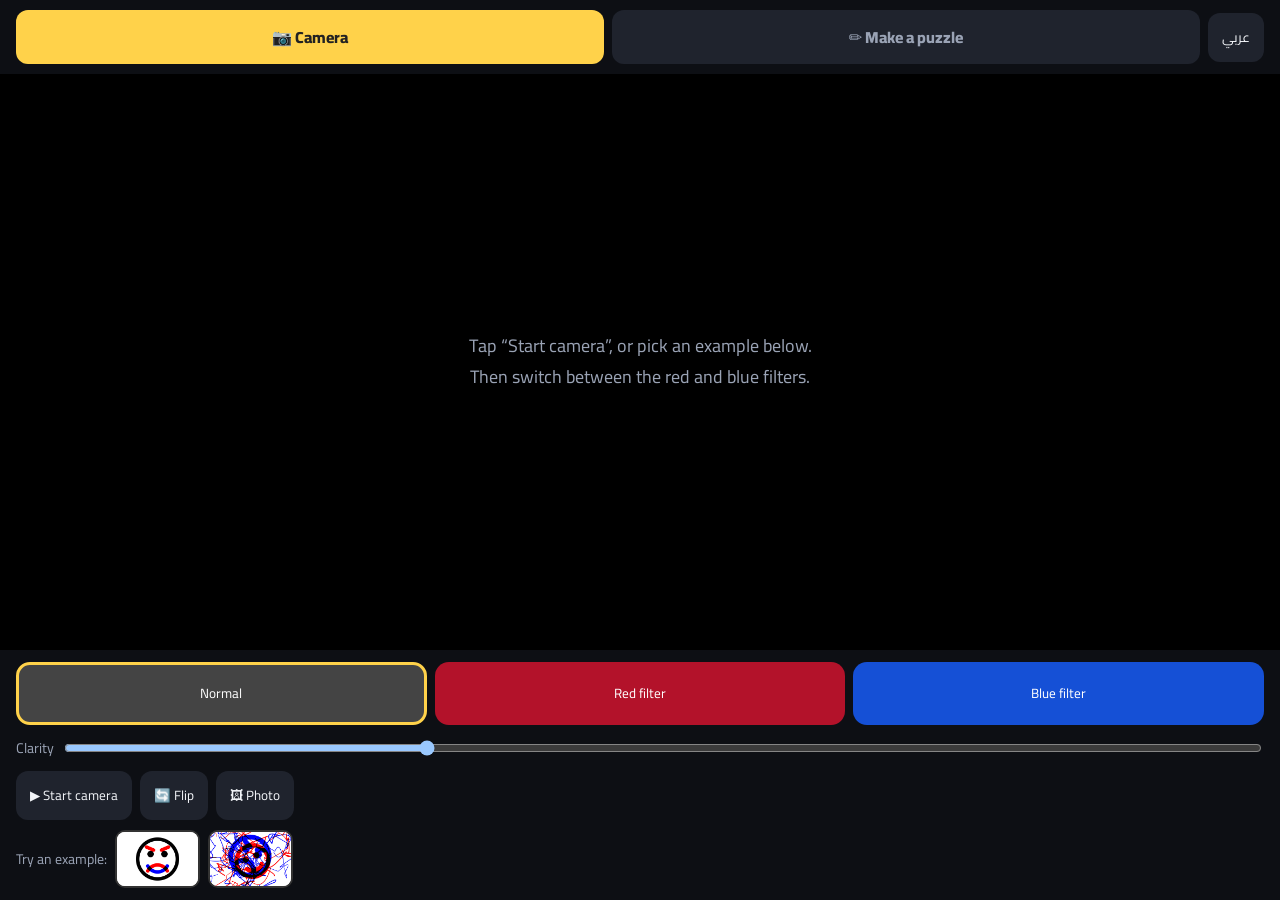
==== docs/index.html @ 0561b7f3 "Add hosted camera and puzzle pages with English/Arabic, update README Co-Authored-By: Claude Sonnet " ====
<!doctype html>
<html lang="en" dir="ltr">
<head>
<meta charset="utf-8">
<meta name="viewport" content="width=device-width,initial-scale=1,viewport-fit=cover">
<title>Red/Blue Lens</title>
<meta name="description" content="Open your camera with a red or blue filter to reveal hidden overlapping drawings and messages.">
<link rel="stylesheet" href="https://fonts.googleapis.com/css2?family=Cairo:wght@600;800;900&display=swap">
<link rel="stylesheet" href="shared.css">
</head>
<body data-title="title_cam">
<main>
  <div id="stage"><canvas id="view"></canvas><div id="msg" data-i="idle"></div></div>
  <div class="bar">
    <div class="modes">
      <button class="m-n on" data-m="n" data-i="mode_n"></button>
      <button class="m-r" data-m="r" data-i="mode_r"></button>
      <button class="m-b" data-m="b" data-i="mode_b"></button>
    </div>
    <div class="row"><label data-i="clarity"></label><input id="k" type="range" min="1" max="5" step="0.1" value="2.2"></div>
    <div class="row">
      <button class="mini" id="start" data-i="start"></button>
      <button class="mini" id="flip" data-i="flip"></button>
      <button class="mini" id="up" data-i="upload"></button>
      <input id="file" type="file" accept="image/*" hidden>
    </div>
    <div class="ex"><span data-i="examples"></span>
      <button data-src="examples/easy.png"><img src="examples/easy.png" alt="easy example"></button>
      <button data-src="examples/hard.png"><img src="examples/hard.png" alt="hard example"></button>
    </div>
  </div>
</main>
<script src="shared.js"></script>
<script>
buildHeader('cam');
let mode = 'n', stream = null, facing = 'environment', still = null, raf = 0;
const view = $('#view'), vid = document.createElement('video');
vid.playsInline = true; vid.muted = true;
const K = () => +$('#k').value;

document.querySelectorAll('.modes button').forEach(b => b.onclick = () => {
  mode = b.dataset.m;
  document.querySelectorAll('.modes button').forEach(x => x.classList.toggle('on', x === b));
  if (still) drawStill();
});
$('#k').oninput = () => { if (still) drawStill(); };

function stopCam() { cancelAnimationFrame(raf); if (stream) stream.getTracks().forEach(t => t.stop()); stream = null; }
async function startCam() {
  still = null; stopCam();
  if (!navigator.mediaDevices || !navigator.mediaDevices.getUserMedia) { showErr(); return; }
  try {
    stream = await navigator.mediaDevices.getUserMedia({ video: { facingMode: { ideal: facing }, width: { ideal: 1280 }, height: { ideal: 720 } }, audio: false });
  } catch (e) { showErr(); return; }
  vid.srcObject = stream; await vid.play();
  $('#msg').hidden = true; loop();
}
function showErr() { const m = $('#msg'); m.hidden = false; m.dataset.i = 'cam_err'; m.textContent = t('cam_err'); }
function loop() {
  if (vid.videoWidth) {
    const sc = Math.min(1, 720 / Math.max(vid.videoWidth, vid.videoHeight));
    const w = Math.round(vid.videoWidth * sc), h = Math.round(vid.videoHeight * sc);
    filterInto(w, h, c => c.drawImage(vid, 0, 0, w, h), view, mode, K());
  }
  raf = requestAnimationFrame(loop);
}
function drawStill() {
  const s = still, sc = Math.min(1, 1000 / Math.max(s.width, s.height));
  const w = Math.round(s.width * sc), h = Math.round(s.height * sc);
  filterInto(w, h, c => c.drawImage(s, 0, 0, w, h), view, mode, K());
}
function showImage(src) {
  const im = new Image();
  im.onload = () => { stopCam(); still = im; $('#msg').hidden = true; drawStill(); };
  im.src = src;
}
$('#start').onclick = startCam;
$('#flip').onclick = () => { facing = facing === 'environment' ? 'user' : 'environment'; if (stream) startCam(); };
$('#up').onclick = () => $('#file').click();
$('#file').onchange = e => { const f = e.target.files[0]; if (f) showImage(URL.createObjectURL(f)); };
document.querySelectorAll('.ex button').forEach(b => b.onclick = () => showImage(b.dataset.src));

// a puzzle sent over from the "Make a puzzle" page
try { const d = sessionStorage.getItem('rbl_img'); if (d) { sessionStorage.removeItem('rbl_img'); showImage(d); } } catch (e) {}
window.onLang = () => { const m = $('#msg'); m.textContent = t(m.dataset.i); };
applyLang();
</script>
</body>
</html>
---- docs/shared.css ----
:root{--bg:#14161c;--card:#1f232d;--txt:#f2f4f8;--mut:#9aa3b5;--red:#ff3b3b;--blue:#3b7bff;--acc:#ffd24a;color-scheme:dark}
*{box-sizing:border-box;-webkit-tap-highlight-color:transparent}
html,body{height:100%}
body{margin:0;background:var(--bg);color:var(--txt);font-family:"Cairo",system-ui,"Segoe UI",Tahoma,sans-serif;display:flex;flex-direction:column}
header{display:flex;gap:8px;align-items:center;padding:10px 16px;background:#0d0f14}
header a{flex:1;text-align:center;padding:12px;border-radius:12px;background:var(--card);color:var(--mut);font-weight:800;font-size:16px;text-decoration:none}
header a.on{background:var(--acc);color:#222}
#lang{padding:12px 14px;border:0;border-radius:12px;background:var(--card);color:var(--txt);font:800 15px inherit;font-family:inherit;cursor:pointer}
button{font-family:inherit;cursor:pointer}
main{flex:1;min-height:0;display:flex;flex-direction:column;overflow:auto}
.bar{padding:12px 16px;background:#0d0f14;display:flex;flex-direction:column;gap:10px}
.modes{display:flex;gap:8px}
.modes button{flex:1;padding:16px 4px;font:800 17px inherit;font-family:inherit;border-radius:14px;border:3px solid transparent;color:#fff}
.m-n{background:#444}.m-r{background:#b3122a}.m-b{background:#1550d6}
.modes button.on{border-color:var(--acc)}
.row{display:flex;gap:8px;align-items:center;flex-wrap:wrap}
.row label{color:var(--mut);font-size:14px}
.row input[type=range]{flex:1;min-width:120px}
.mini{padding:12px 14px;border:0;border-radius:12px;background:var(--card);color:var(--txt);font:700 15px inherit;font-family:inherit}
.go{padding:15px;border:0;border-radius:14px;background:var(--acc);color:#222;font:800 18px inherit;font-family:inherit}
.pad{padding:14px 16px;display:flex;flex-direction:column;gap:12px;max-width:760px;margin:0 auto;width:100%}
.hint{color:var(--mut);font-size:14px;line-height:1.7}
.lbl{font-weight:800}.lbl.b{color:var(--blue)}.lbl.r{color:var(--red)}
textarea,select{width:100%;border-radius:12px;border:2px solid #333;background:var(--card);color:var(--txt);padding:10px;font:600 19px inherit;font-family:inherit}
textarea{min-height:70px;resize:vertical}
textarea.b,#sb{border-color:var(--blue)}textarea.r,#sr{border-color:var(--red)}
.seg{display:flex;gap:8px}
.seg button{flex:1;padding:12px;border:0;border-radius:12px;background:var(--card);color:var(--mut);font:800 16px inherit;font-family:inherit}
.seg button.on{background:var(--acc);color:#222}
.trio{display:grid;grid-template-columns:1fr;gap:10px}
.trio figure{margin:0;background:var(--card);border-radius:12px;padding:8px}
.trio figcaption{font-size:14px;color:var(--mut);margin-bottom:6px}
.trio canvas{width:100%;border-radius:8px;display:block}
.chips{display:flex;flex-wrap:wrap;gap:8px}
.chips button{padding:10px 12px;border-radius:999px;border:0;background:var(--card);color:var(--txt);font:600 14px inherit;font-family:inherit}
h3{margin:4px 0}
/* camera page */
#stage{flex:1;min-height:240px;display:flex;align-items:center;justify-content:center;background:#000;position:relative}
#view{max-width:100%;max-height:100%;object-fit:contain}
#msg{position:absolute;inset:0;display:flex;align-items:center;justify-content:center;text-align:center;padding:24px;color:var(--mut);font-size:18px;line-height:1.7;white-space:pre-line;pointer-events:none}
.ex{display:flex;gap:8px;align-items:center;overflow-x:auto}
.ex button{border:2px solid #333;border-radius:10px;padding:0;background:#fff;flex:none}
.ex img{height:54px;display:block;border-radius:8px}
.ex span{color:var(--mut);font-size:14px;flex:none}
[hidden]{display:none!important}
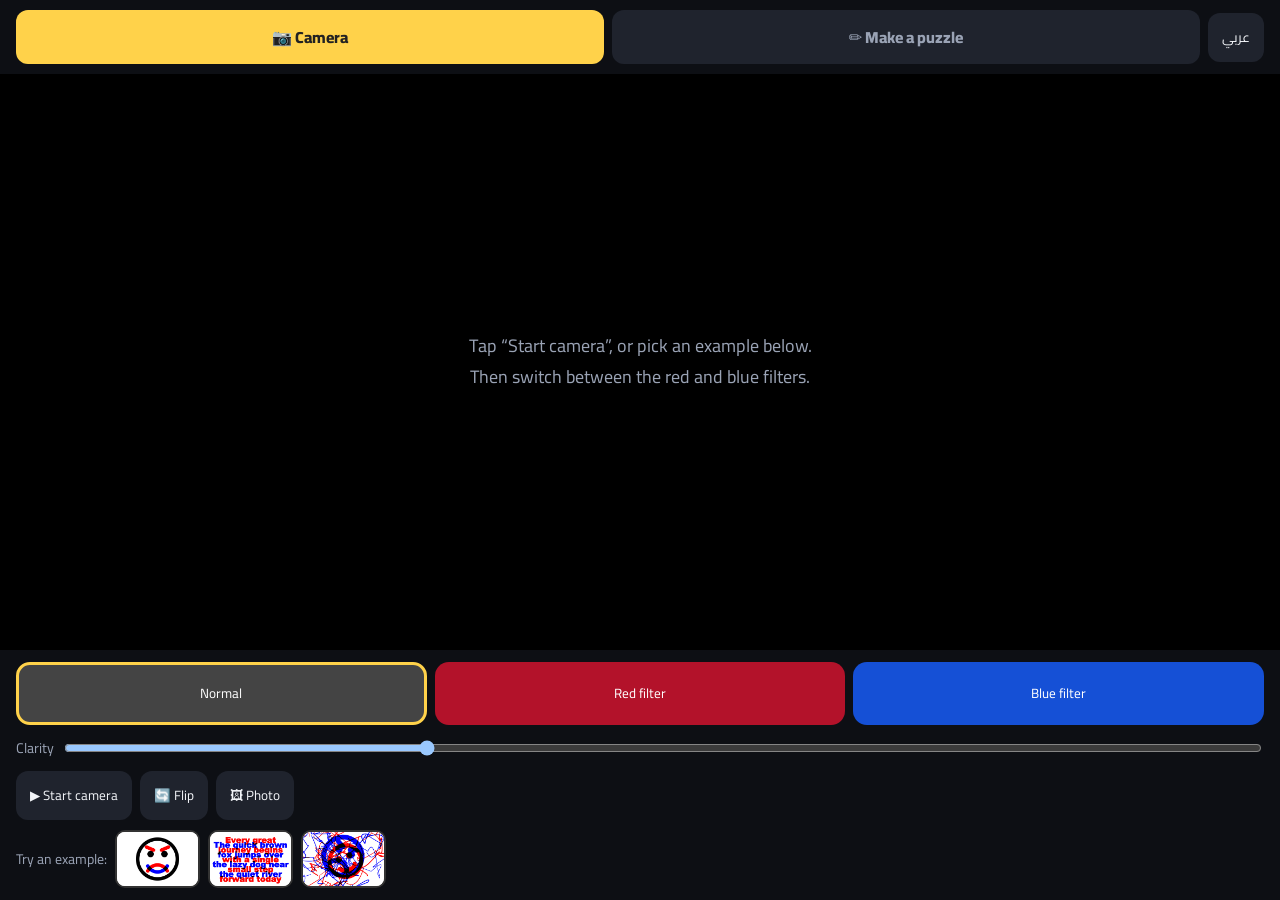
==== commit 1b00d800: "Add English text puzzle example to README and camera page Co-Authored-By: Claude Sonnet 5.5 <noreply" ====
--- a/docs/index.html
+++ b/docs/index.html
@@ -26,6 +26,7 @@
     </div>
     <div class="ex"><span data-i="examples"></span>
       <button data-src="examples/easy.png"><img src="examples/easy.png" alt="easy example"></button>
+      <button data-src="examples/text.png"><img src="examples/text.png" alt="text example"></button>
       <button data-src="examples/hard.png"><img src="examples/hard.png" alt="hard example"></button>
     </div>
   </div>
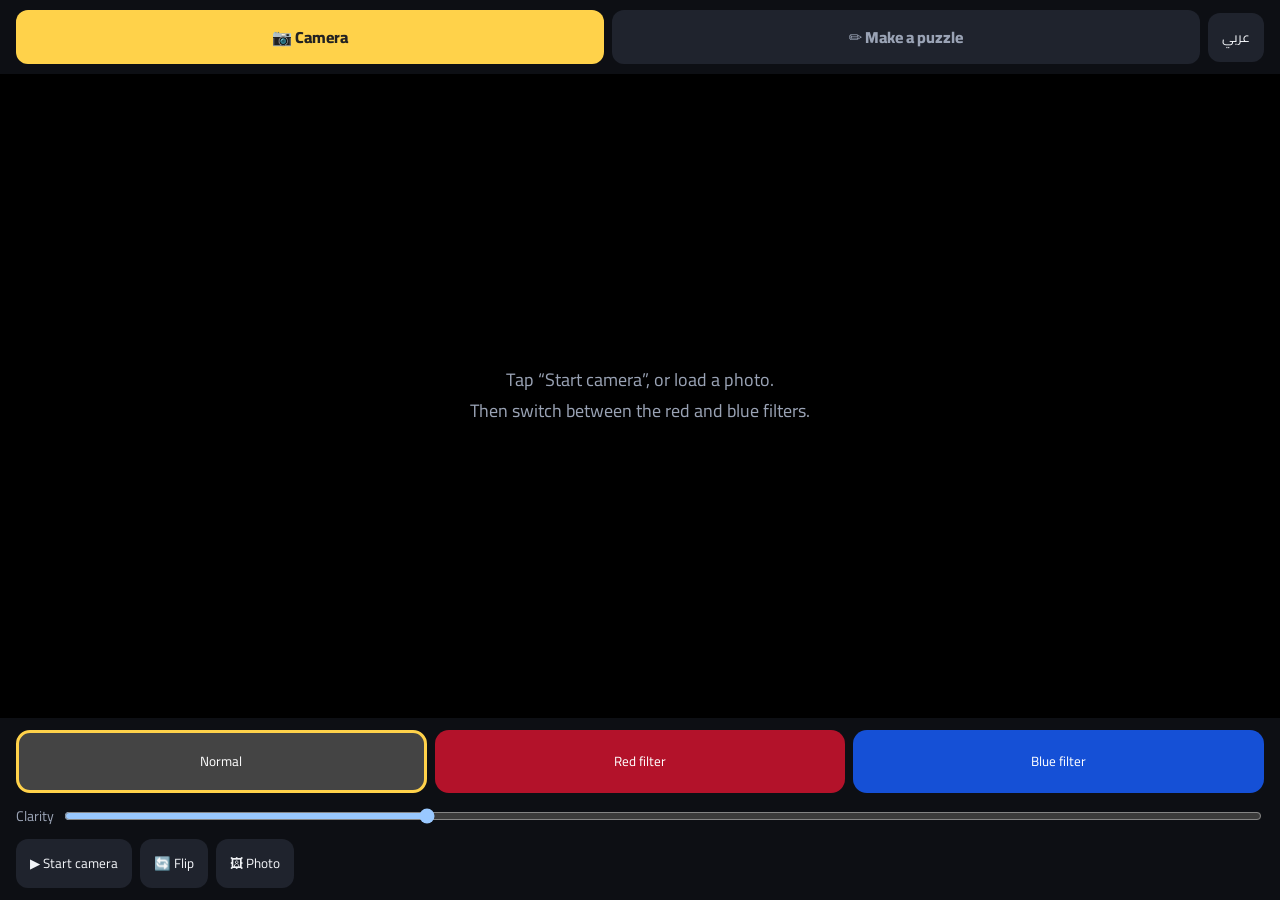
==== commit a6c3ffd8: "Remove example picker from camera page Co-Authored-By: Claude Sonnet 5.5 <noreply@anthropic.com>" ====
--- a/docs/index.html
+++ b/docs/index.html
@@ -23,11 +23,6 @@
       <button class="mini" id="flip" data-i="flip"></button>
       <button class="mini" id="up" data-i="upload"></button>
       <input id="file" type="file" accept="image/*" hidden>
-    </div>
-    <div class="ex"><span data-i="examples"></span>
-      <button data-src="examples/easy.png"><img src="examples/easy.png" alt="easy example"></button>
-      <button data-src="examples/text.png"><img src="examples/text.png" alt="text example"></button>
-      <button data-src="examples/hard.png"><img src="examples/hard.png" alt="hard example"></button>
     </div>
   </div>
 </main>
@@ -79,7 +74,6 @@
 $('#flip').onclick = () => { facing = facing === 'environment' ? 'user' : 'environment'; if (stream) startCam(); };
 $('#up').onclick = () => $('#file').click();
 $('#file').onchange = e => { const f = e.target.files[0]; if (f) showImage(URL.createObjectURL(f)); };
-document.querySelectorAll('.ex button').forEach(b => b.onclick = () => showImage(b.dataset.src));
 
 // a puzzle sent over from the "Make a puzzle" page
 try { const d = sessionStorage.getItem('rbl_img'); if (d) { sessionStorage.removeItem('rbl_img'); showImage(d); } } catch (e) {}
--- a/docs/shared.css
+++ b/docs/shared.css
@@ -38,8 +38,4 @@
 #stage{flex:1;min-height:240px;display:flex;align-items:center;justify-content:center;background:#000;position:relative}
 #view{max-width:100%;max-height:100%;object-fit:contain}
 #msg{position:absolute;inset:0;display:flex;align-items:center;justify-content:center;text-align:center;padding:24px;color:var(--mut);font-size:18px;line-height:1.7;white-space:pre-line;pointer-events:none}
-.ex{display:flex;gap:8px;align-items:center;overflow-x:auto}
-.ex button{border:2px solid #333;border-radius:10px;padding:0;background:#fff;flex:none}
-.ex img{height:54px;display:block;border-radius:8px}
-.ex span{color:var(--mut);font-size:14px;flex:none}
 [hidden]{display:none!important}
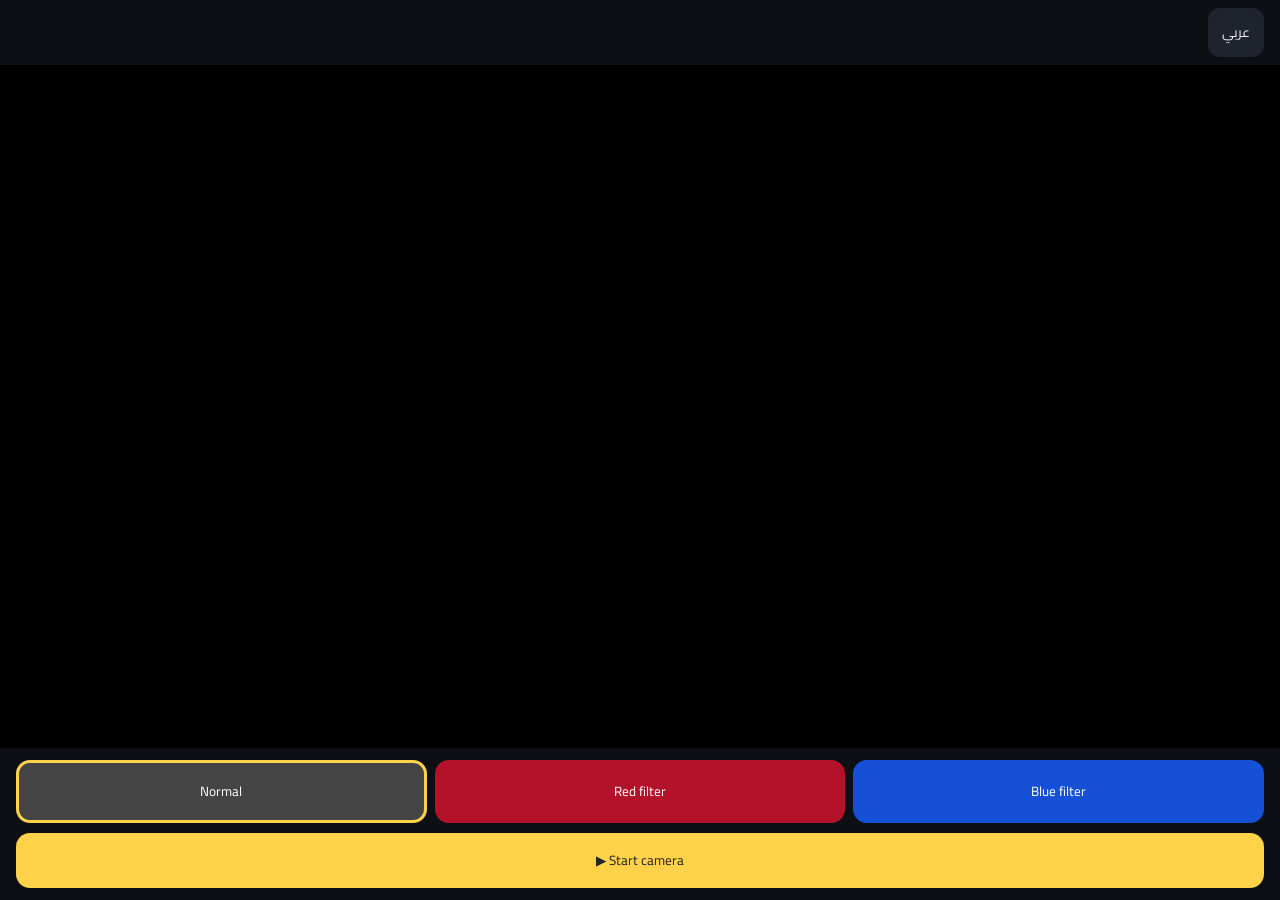
==== commit 6861d769: "Clean camera page with permission help, move image upload to puzzle page, harder README text example" ====
--- a/docs/index.html
+++ b/docs/index.html
@@ -10,74 +10,115 @@
 </head>
 <body data-title="title_cam">
 <main>
-  <div id="stage"><canvas id="view"></canvas><div id="msg" data-i="idle"></div></div>
+  <div id="stage"><canvas id="view"></canvas></div>
   <div class="bar">
+    <div id="guide" class="guide" hidden>
+      <h3 id="gtitle" data-i="g_title"></h3>
+      <div class="hint" id="gintro" data-i="g_intro"></div>
+      <pre id="gsteps"></pre>
+      <div class="hint" id="gerr" hidden></div>
+      <div class="row">
+        <button class="mini" id="retry" data-i="retry"></button>
+        <button class="mini" id="reload" data-i="reload"></button>
+        <button class="mini" id="copyaddr" data-i="copyaddr" hidden></button>
+      </div>
+      <div class="hint" id="copied" hidden></div>
+    </div>
     <div class="modes">
       <button class="m-n on" data-m="n" data-i="mode_n"></button>
       <button class="m-r" data-m="r" data-i="mode_r"></button>
       <button class="m-b" data-m="b" data-i="mode_b"></button>
     </div>
-    <div class="row"><label data-i="clarity"></label><input id="k" type="range" min="1" max="5" step="0.1" value="2.2"></div>
-    <div class="row">
-      <button class="mini" id="start" data-i="start"></button>
-      <button class="mini" id="flip" data-i="flip"></button>
-      <button class="mini" id="up" data-i="upload"></button>
-      <input id="file" type="file" accept="image/*" hidden>
-    </div>
+    <button class="go" id="start" data-i="start" hidden></button>
   </div>
 </main>
 <script src="shared.js"></script>
 <script>
-buildHeader('cam');
-let mode = 'n', stream = null, facing = 'environment', still = null, raf = 0;
-const view = $('#view'), vid = document.createElement('video');
+buildHeader();
+const K = 2.2, view = $('#view'), vid = document.createElement('video');
 vid.playsInline = true; vid.muted = true;
-const K = () => +$('#k').value;
+let mode = 'n', stream = null, still = null, raf = 0, guideErr = '', lastKind = 'denied';
+
+const UA = navigator.userAgent;
+const isIOS = /iPad|iPhone|iPod/.test(UA) || (navigator.platform === 'MacIntel' && navigator.maxTouchPoints > 1);
+const isAndroid = /Android/.test(UA);
+const settingsAddr = isIOS ? '' : /Edg\//.test(UA) ? 'edge://settings/content/camera' : /Firefox\//.test(UA) ? 'about:preferences#privacy' : /Chrome\//.test(UA) ? 'chrome://settings/content/camera' : '';
 
 document.querySelectorAll('.modes button').forEach(b => b.onclick = () => {
   mode = b.dataset.m;
   document.querySelectorAll('.modes button').forEach(x => x.classList.toggle('on', x === b));
   if (still) drawStill();
 });
-$('#k').oninput = () => { if (still) drawStill(); };
 
 function stopCam() { cancelAnimationFrame(raf); if (stream) stream.getTracks().forEach(t => t.stop()); stream = null; }
+// state: 'ask' (show the start button), 'running', 'denied' / 'error' (show help)
+function setUI(state) {
+  $('#start').hidden = state !== 'ask';
+  $('#guide').hidden = !(state === 'denied' || state === 'error');
+}
+function renderGuide(kind) {
+  const denied = kind === 'denied';
+  $('#gtitle').hidden = !denied; $('#gintro').hidden = !denied;
+  $('#gsteps').textContent = denied ? t(isIOS ? 'g_ios' : isAndroid ? 'g_android' : 'g_desktop') : '';
+  const e = $('#gerr'); e.hidden = denied; e.textContent = denied ? '' : t(guideErr);
+  $('#copyaddr').hidden = !(denied && settingsAddr);
+  $('#copied').hidden = true;
+}
+function fail(kind, err) { guideErr = err || ''; lastKind = kind; renderGuide(kind); setUI(kind); }
+
 async function startCam() {
   still = null; stopCam();
-  if (!navigator.mediaDevices || !navigator.mediaDevices.getUserMedia) { showErr(); return; }
+  if (!navigator.mediaDevices || !navigator.mediaDevices.getUserMedia) { fail('error', 'e_secure'); return; }
   try {
-    stream = await navigator.mediaDevices.getUserMedia({ video: { facingMode: { ideal: facing }, width: { ideal: 1280 }, height: { ideal: 720 } }, audio: false });
-  } catch (e) { showErr(); return; }
+    stream = await navigator.mediaDevices.getUserMedia({ video: { facingMode: { ideal: 'environment' }, width: { ideal: 1280 }, height: { ideal: 720 } }, audio: false });
+  } catch (e) {
+    const n = e && e.name;
+    if (n === 'NotFoundError' || n === 'OverconstrainedError') fail('error', 'e_nocam');
+    else if (n === 'NotReadableError' || n === 'AbortError') fail('error', 'e_busy');
+    else if (n === 'SecurityError') fail('error', 'e_secure');
+    else fail('denied');
+    return;
+  }
   vid.srcObject = stream; await vid.play();
-  $('#msg').hidden = true; loop();
+  setUI('running'); loop();
 }
-function showErr() { const m = $('#msg'); m.hidden = false; m.dataset.i = 'cam_err'; m.textContent = t('cam_err'); }
 function loop() {
   if (vid.videoWidth) {
     const sc = Math.min(1, 720 / Math.max(vid.videoWidth, vid.videoHeight));
     const w = Math.round(vid.videoWidth * sc), h = Math.round(vid.videoHeight * sc);
-    filterInto(w, h, c => c.drawImage(vid, 0, 0, w, h), view, mode, K());
+    filterInto(w, h, c => c.drawImage(vid, 0, 0, w, h), view, mode, K);
   }
   raf = requestAnimationFrame(loop);
 }
 function drawStill() {
   const s = still, sc = Math.min(1, 1000 / Math.max(s.width, s.height));
   const w = Math.round(s.width * sc), h = Math.round(s.height * sc);
-  filterInto(w, h, c => c.drawImage(s, 0, 0, w, h), view, mode, K());
+  filterInto(w, h, c => c.drawImage(s, 0, 0, w, h), view, mode, K);
 }
-function showImage(src) {
-  const im = new Image();
-  im.onload = () => { stopCam(); still = im; $('#msg').hidden = true; drawStill(); };
-  im.src = src;
-}
+
 $('#start').onclick = startCam;
-$('#flip').onclick = () => { facing = facing === 'environment' ? 'user' : 'environment'; if (stream) startCam(); };
-$('#up').onclick = () => $('#file').click();
-$('#file').onchange = e => { const f = e.target.files[0]; if (f) showImage(URL.createObjectURL(f)); };
+$('#retry').onclick = startCam;
+$('#reload').onclick = () => location.reload();
+$('#copyaddr').onclick = async () => {
+  const c = $('#copied'); c.hidden = false; c.textContent = t('copied');
+  try { await navigator.clipboard.writeText(settingsAddr); } catch (e) { c.textContent = settingsAddr; }
+};
 
-// a puzzle sent over from the "Make a puzzle" page
-try { const d = sessionStorage.getItem('rbl_img'); if (d) { sessionStorage.removeItem('rbl_img'); showImage(d); } } catch (e) {}
-window.onLang = () => { const m = $('#msg'); m.textContent = t(m.dataset.i); };
+// If the camera is already allowed, start straight away. Otherwise show the start button
+// (or the help panel when the permission was blocked).
+(async function init() {
+  try { const d = sessionStorage.getItem('rbl_img'); if (d) {   // a puzzle sent over from the puzzle page
+    sessionStorage.removeItem('rbl_img');
+    const im = new Image(); im.onload = () => { still = im; drawStill(); setUI('ask'); }; im.src = d; return; } } catch (e) {}
+  let perm = null, state = 'prompt';
+  try { if (navigator.permissions) { perm = await navigator.permissions.query({ name: 'camera' }); state = perm.state; } } catch (e) {}
+  if (state === 'granted') startCam();
+  else if (state === 'denied') fail('denied');
+  else setUI('ask');
+  // when the viewer allows the camera in the browser settings, start by itself
+  if (perm) perm.onchange = () => { if (perm.state === 'granted' && !stream) startCam(); };
+})();
+window.onLang = () => renderGuide(lastKind);
 applyLang();
 </script>
 </body>
--- a/docs/shared.css
+++ b/docs/shared.css
@@ -2,9 +2,7 @@
 *{box-sizing:border-box;-webkit-tap-highlight-color:transparent}
 html,body{height:100%}
 body{margin:0;background:var(--bg);color:var(--txt);font-family:"Cairo",system-ui,"Segoe UI",Tahoma,sans-serif;display:flex;flex-direction:column}
-header{display:flex;gap:8px;align-items:center;padding:10px 16px;background:#0d0f14}
-header a{flex:1;text-align:center;padding:12px;border-radius:12px;background:var(--card);color:var(--mut);font-weight:800;font-size:16px;text-decoration:none}
-header a.on{background:var(--acc);color:#222}
+header{display:flex;justify-content:flex-end;padding:8px 16px;background:#0d0f14}
 #lang{padding:12px 14px;border:0;border-radius:12px;background:var(--card);color:var(--txt);font:800 15px inherit;font-family:inherit;cursor:pointer}
 button{font-family:inherit;cursor:pointer}
 main{flex:1;min-height:0;display:flex;flex-direction:column;overflow:auto}
@@ -39,3 +37,6 @@
 #view{max-width:100%;max-height:100%;object-fit:contain}
 #msg{position:absolute;inset:0;display:flex;align-items:center;justify-content:center;text-align:center;padding:24px;color:var(--mut);font-size:18px;line-height:1.7;white-space:pre-line;pointer-events:none}
 [hidden]{display:none!important}
+.guide{background:var(--card);border-radius:12px;padding:12px 14px;display:flex;flex-direction:column;gap:8px}
+.guide h3{margin:0;color:var(--acc)}
+.guide pre{margin:0;white-space:pre-wrap;font:inherit;line-height:1.7;font-size:14px}
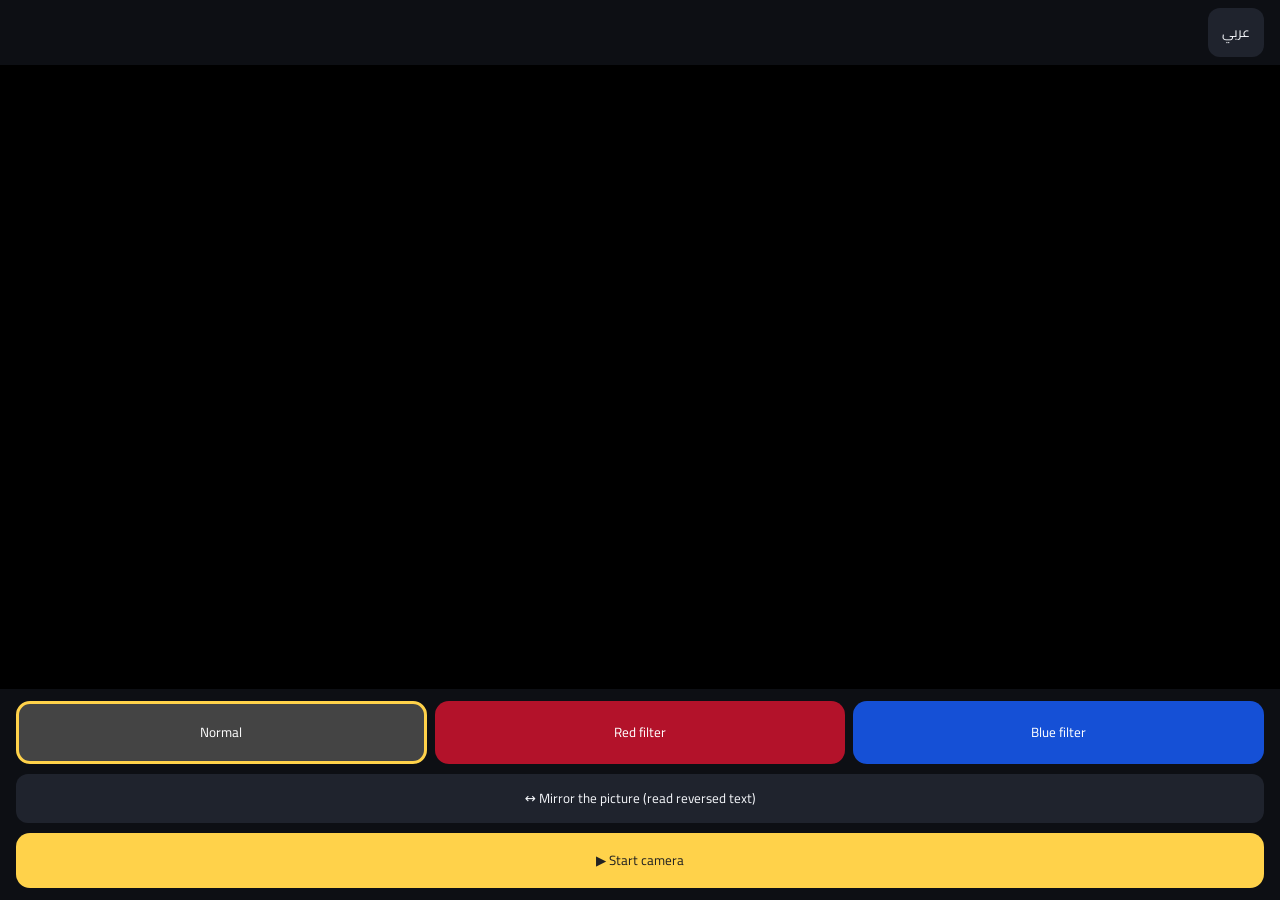
==== commit 9d3029bf: "Add mirror toggle to camera page Co-Authored-By: Claude Sonnet 5.5 <noreply@anthropic.com>" ====
--- a/docs/index.html
+++ b/docs/index.html
@@ -29,6 +29,7 @@
       <button class="m-r" data-m="r" data-i="mode_r"></button>
       <button class="m-b" data-m="b" data-i="mode_b"></button>
     </div>
+    <button class="mini" id="mirror" data-i="mirror" aria-pressed="false"></button>
     <button class="go" id="start" data-i="start" hidden></button>
   </div>
 </main>
@@ -37,7 +38,7 @@
 buildHeader();
 const K = 2.2, view = $('#view'), vid = document.createElement('video');
 vid.playsInline = true; vid.muted = true;
-let mode = 'n', stream = null, still = null, raf = 0, guideErr = '', lastKind = 'denied';
+let flip = false, mode = 'n', stream = null, still = null, raf = 0, guideErr = '', lastKind = 'denied';
 
 const UA = navigator.userAgent;
 const isIOS = /iPad|iPhone|iPod/.test(UA) || (navigator.platform === 'MacIntel' && navigator.maxTouchPoints > 1);
@@ -86,16 +87,20 @@
   if (vid.videoWidth) {
     const sc = Math.min(1, 720 / Math.max(vid.videoWidth, vid.videoHeight));
     const w = Math.round(vid.videoWidth * sc), h = Math.round(vid.videoHeight * sc);
-    filterInto(w, h, c => c.drawImage(vid, 0, 0, w, h), view, mode, K);
+    filterInto(w, h, c => { if (flip) { c.translate(w, 0); c.scale(-1, 1); } c.drawImage(vid, 0, 0, w, h); }, view, mode, K);
   }
   raf = requestAnimationFrame(loop);
 }
 function drawStill() {
   const s = still, sc = Math.min(1, 1000 / Math.max(s.width, s.height));
   const w = Math.round(s.width * sc), h = Math.round(s.height * sc);
-  filterInto(w, h, c => c.drawImage(s, 0, 0, w, h), view, mode, K);
+  filterInto(w, h, c => { if (flip) { c.translate(w, 0); c.scale(-1, 1); } c.drawImage(s, 0, 0, w, h); }, view, mode, K);
 }
 
+$('#mirror').onclick = () => {
+  flip = !flip; $('#mirror').classList.toggle('on', flip); $('#mirror').setAttribute('aria-pressed', flip);
+  if (still) drawStill();
+};
 $('#start').onclick = startCam;
 $('#retry').onclick = startCam;
 $('#reload').onclick = () => location.reload();
--- a/docs/shared.css
+++ b/docs/shared.css
@@ -40,3 +40,8 @@
 .guide{background:var(--card);border-radius:12px;padding:12px 14px;display:flex;flex-direction:column;gap:8px}
 .guide h3{margin:0;color:var(--acc)}
 .guide pre{margin:0;white-space:pre-wrap;font:inherit;line-height:1.7;font-size:14px}
+.lbl.m{color:#ff5cff}
+textarea.m,#sm{border-color:#ff5cff}
+.chk{display:flex;align-items:center;gap:6px;background:var(--card);padding:10px 12px;border-radius:12px}
+.chk input{width:20px;height:20px;accent-color:var(--acc)}
+#mirror.on{background:var(--acc);color:#222}
